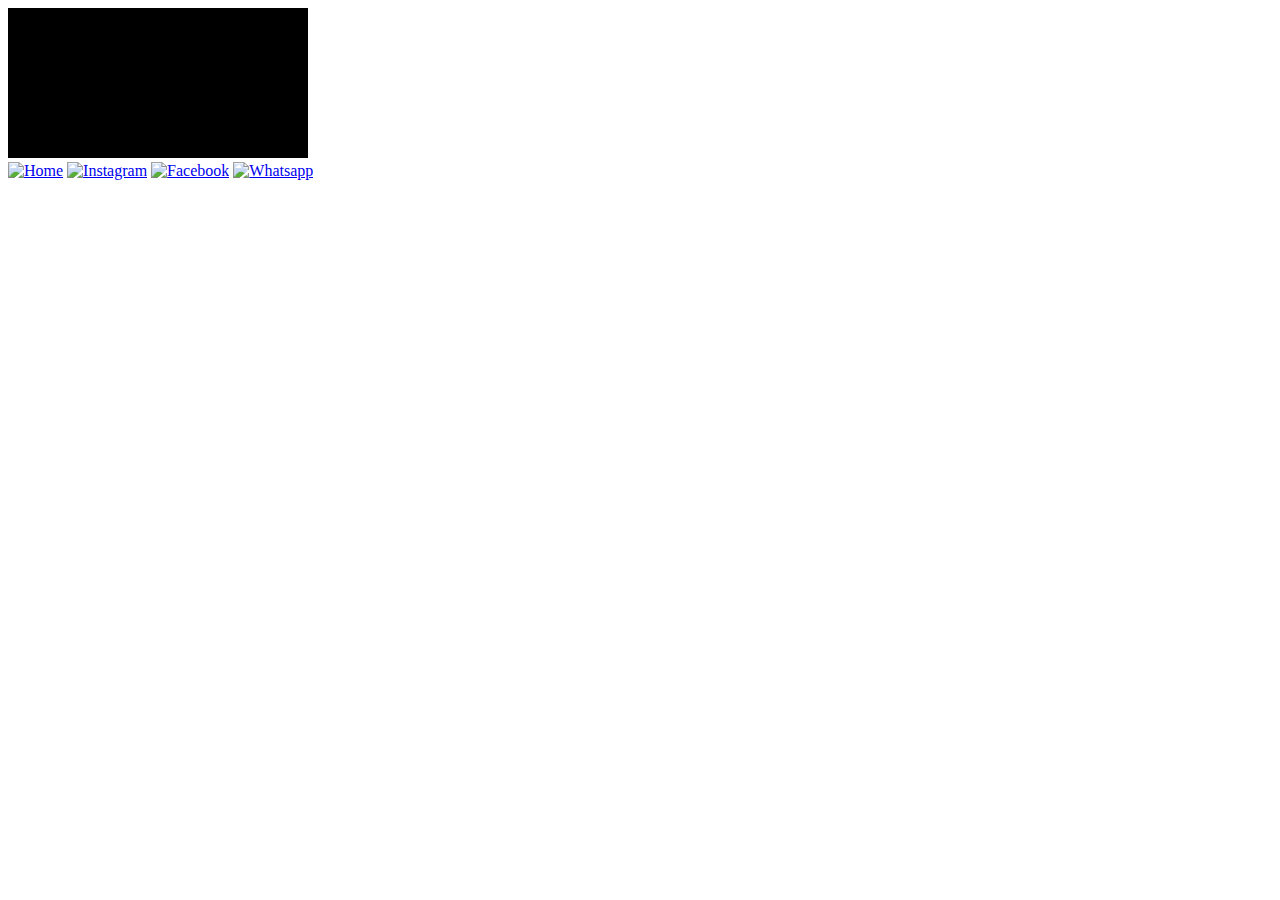
==== index.html @ 0e95c4f5 "Site criado" ====
<!DOCTYPE html>
<html lang="pt-br">
<head>
    <meta charset="UTF-8">
    <meta name="viewport" content="width=device-width, initial-scale=1.0">
    <title>Mj Soluções</title>
</head>
<body>
    <!DOCTYPE html>
    <html lang="pt-br">
    <head>
        <meta charset="UTF-8">
        <meta name="viewport" content="width=device-width, initial-scale=1.0">
        <link rel="stylesheet" href="estilos/estilo.css">
        <title>Mj Soluções</title>
    </head>
    <body>
          <main>
               <section id="telefone">
                  <iframe src="home.html" name="tela" id="tela" frameborder="0">
                    Infelizmente, seu navegador não é compativel com isso.
                  </iframe>
               </section>
    
               <section id="redes-sociais">
                <a href="home.html" target="tela"><img src="imagens/logo-home.jpg" alt="Home"></a>
    
                <a href="instagram.html" target="tela"><img src="imagens/logo-instagram.jpg" alt="Instagram"></a>
    
                <a href="facebook.html" target="tela"><img src="imagens/logo-facebook.jpg" alt="Facebook"></a>
    
                <a href="whatsapp.html" target="tela"><img src="imagens/logo-whatsapp1.jpg" alt="Whatsapp"></a>
    
                <a href="email.html" target="tela"><img src="imagens/logo-email.png" alt=""></a>
    
                <a href="github.html" target="tela"><img src="imagens/logo-github2.png" alt=""></a>
               </section>

        </main>
</body>
</html>
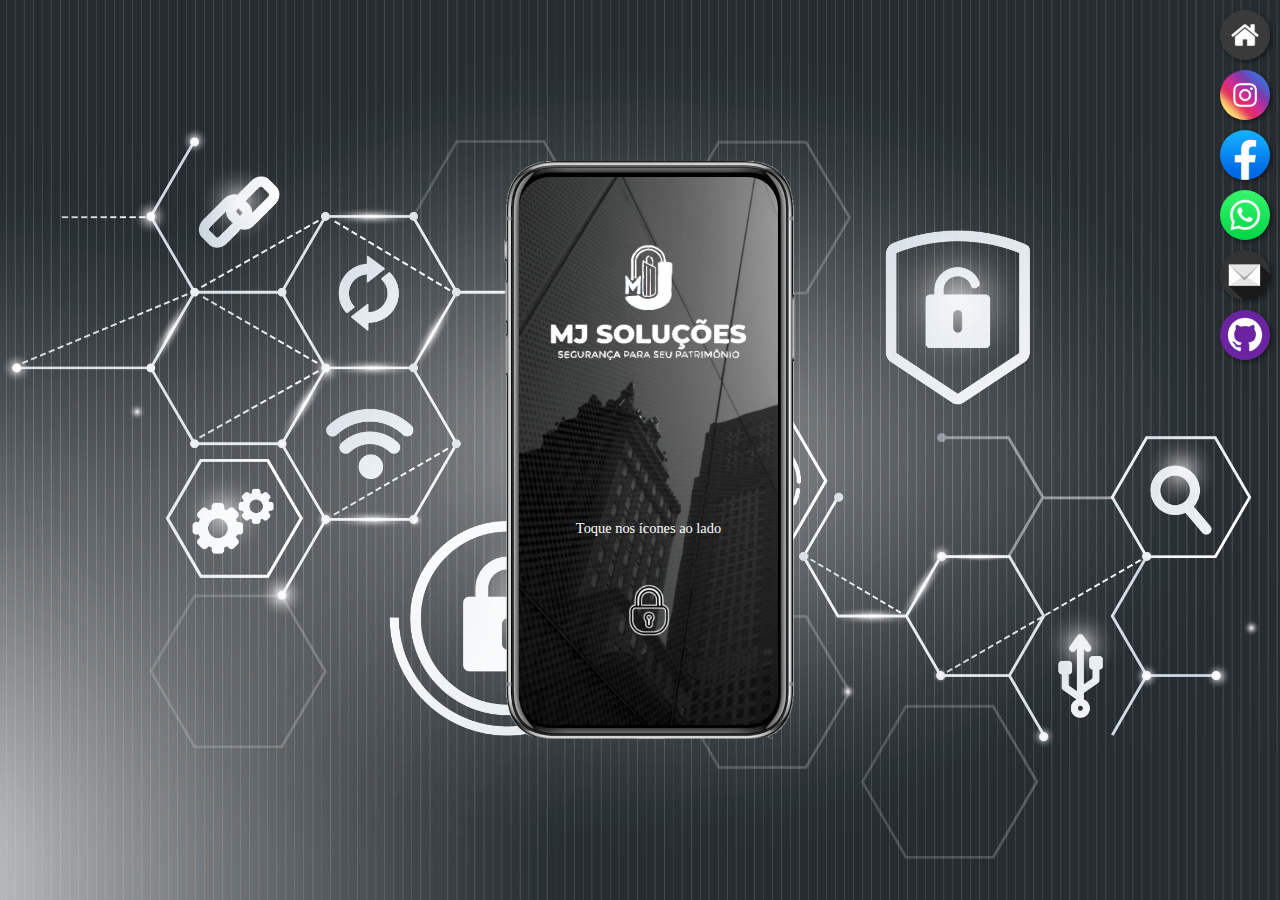
==== commit 6a9dc7e0: "projeto concluído" ====
--- a/index.html
+++ b/index.html
@@ -1,12 +1,4 @@
-<!DOCTYPE html>
-<html lang="pt-br">
-<head>
-    <meta charset="UTF-8">
-    <meta name="viewport" content="width=device-width, initial-scale=1.0">
-    <title>Mj Soluções</title>
-</head>
-<body>
-    <!DOCTYPE html>
+ <!DOCTYPE html>
     <html lang="pt-br">
     <head>
         <meta charset="UTF-8">
--- a/estilos/estilo.css
+++ b/estilos/estilo.css
@@ -0,0 +1,80 @@
+@charset "UTF-8";
+
+* {
+    margin: 0;
+    padding: 0;
+    font-family: Arial, Helvetica, sans-serif;
+}
+
+html, body {
+    height: 100vh;
+    width: 100vw;
+    background-color: black;
+}
+
+body {
+    background: url('../imagens/fundo001.jpg') no-repeat center fixed;
+    background-size: cover;
+}
+
+main {
+    height: 100vh;
+    position: relative;
+}
+
+
+section#telefone {
+    height: 578px;
+    width: 380px;
+    position: absolute;
+    top: 50%;
+    left: 50%;
+    transform: translate(-50%, -50%);
+    background-image: url('../imagens/telefone6.png');
+    background-repeat: no-repeat;
+    
+}
+
+iframe#tela {
+    position: relative;
+    top: 16px;
+    left: 69px;
+    width: 259px;
+    height: 548px;
+    border-radius: 31px;
+}
+
+section#redes-sociais {
+    float: right;
+}
+
+section#redes-sociais > a > img {
+    width: 50px;
+    height: auto;
+    margin: 10px;
+    border-radius: 50%;
+    display: flex;
+    flex-direction: column;
+    box-shadow: 2px 2px 5px rgba(0, 0, 0, 0.479);
+    box-sizing: border-box;
+}
+
+section#redes-sociais img:hover {
+      border: 2px solid rgba(255, 255, 255, 0.63);
+      transform: translate(-5px, -5px);
+      box-shadow: 5px 5px 10px rgba(0, 0, 0, 0.452);
+      transition: transform 0.9s, border 1s;
+}
+
+@media (max-width: 768px) {
+    section#telefone {
+        height: 578px;
+        width: 380px;
+        position: absolute;
+        top: 50%;
+        left: 38%;
+        transform: translate(-50%, -50%);
+        background-image: url('../imagens/telefone6.png');
+        background-repeat: no-repeat;
+    }
+}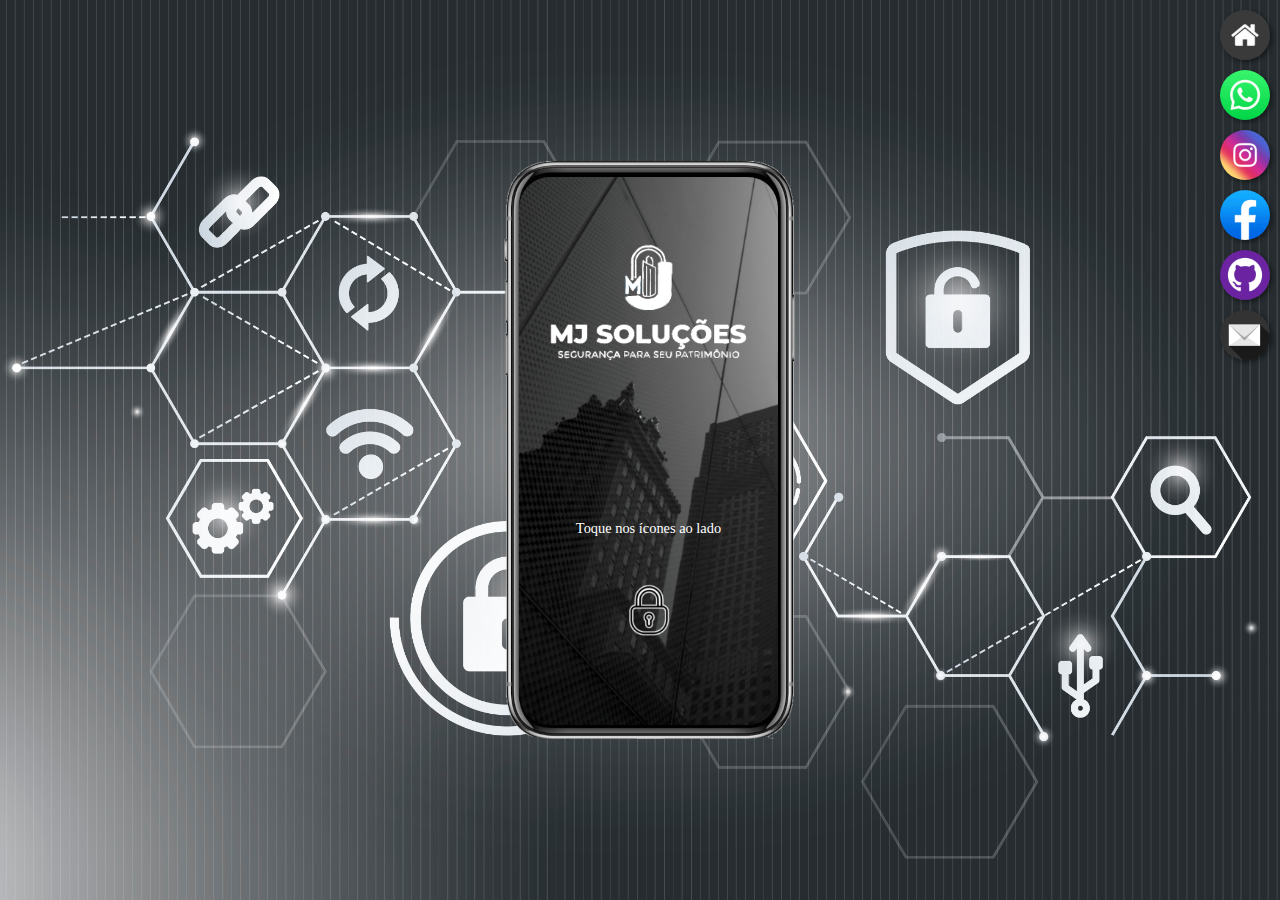
==== commit 6a604144: "ícones alterados" ====
--- a/index.html
+++ b/index.html
@@ -4,6 +4,7 @@
         <meta charset="UTF-8">
         <meta name="viewport" content="width=device-width, initial-scale=1.0">
         <link rel="stylesheet" href="estilos/estilo.css">
+        <link rel="shortcut icon" href="imagens/favicon.ico" type="image/x-icon">
         <title>Mj Soluções</title>
     </head>
     <body>
@@ -16,16 +17,22 @@
     
                <section id="redes-sociais">
                 <a href="home.html" target="tela"><img src="imagens/logo-home.jpg" alt="Home"></a>
+
+
+                <a href="whatsapp.html" target="tela"><img src="imagens/logo-whatsapp1.jpg" alt="Whatsapp"></a>
     
                 <a href="instagram.html" target="tela"><img src="imagens/logo-instagram.jpg" alt="Instagram"></a>
+                
     
                 <a href="facebook.html" target="tela"><img src="imagens/logo-facebook.jpg" alt="Facebook"></a>
     
-                <a href="whatsapp.html" target="tela"><img src="imagens/logo-whatsapp1.jpg" alt="Whatsapp"></a>
+            
     
-                <a href="email.html" target="tela"><img src="imagens/logo-email.png" alt=""></a>
-    
-                <a href="github.html" target="tela"><img src="imagens/logo-github2.png" alt=""></a>
+                <a href="github.html" target="tela"><img src="imagens/logo-github2.png" alt="Github"></a>
+
+
+                <a href="email.html" target="tela"><img src="imagens/logo-email.png" alt="E-mail"></a>
+
                </section>
 
         </main>
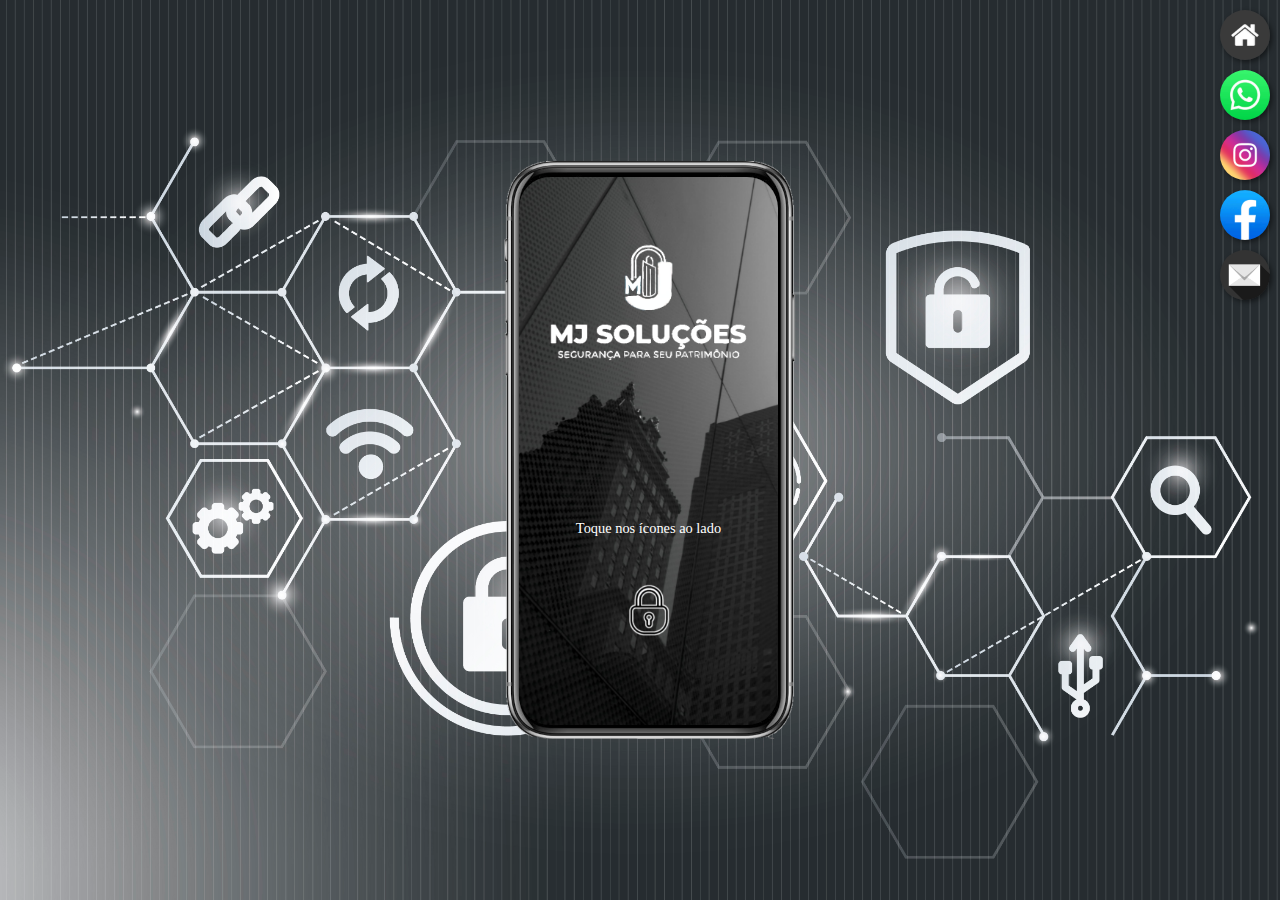
==== commit cef808cb: "github removido" ====
--- a/index.html
+++ b/index.html
@@ -26,9 +26,6 @@
     
                 <a href="facebook.html" target="tela"><img src="imagens/logo-facebook.jpg" alt="Facebook"></a>
     
-            
-    
-                <a href="github.html" target="tela"><img src="imagens/logo-github2.png" alt="Github"></a>
 
 
                 <a href="email.html" target="tela"><img src="imagens/logo-email.png" alt="E-mail"></a>
